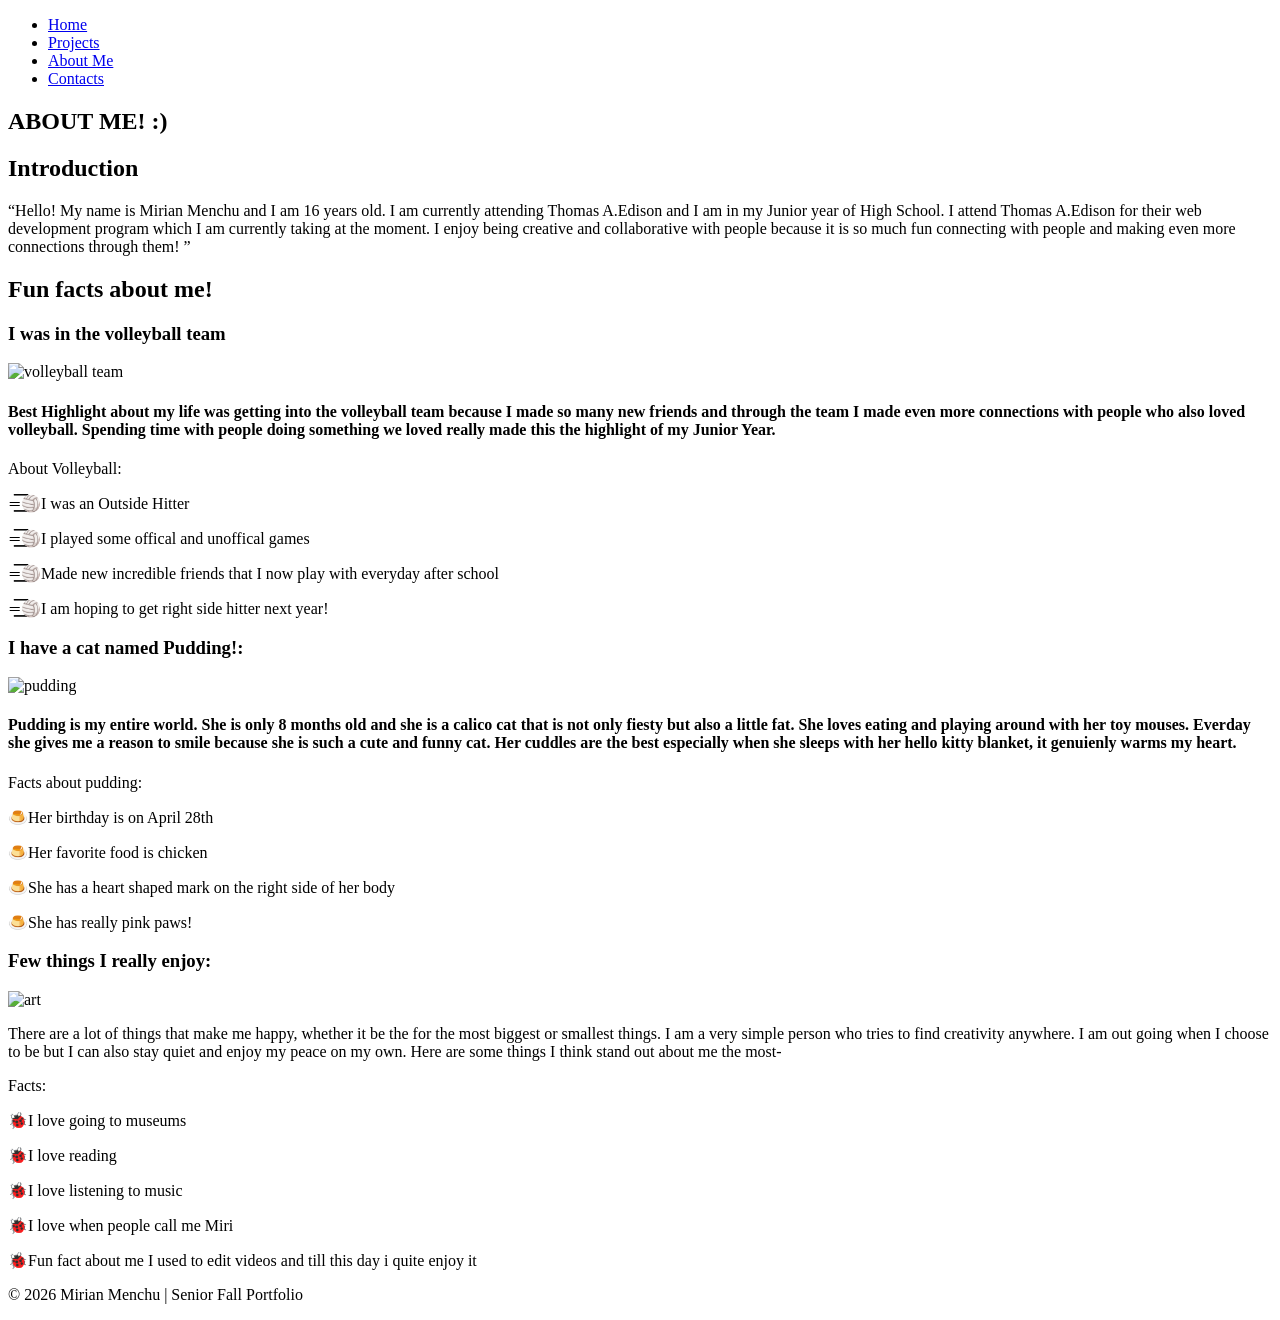
==== aboutme.html @ 02b043fa "jenhghiwodjb" ====
<!DOCTYPE html>
<html lang="en">
<head>
  <meta charset="UTF-8" />
  <meta name="viewport" content="width=device-width, initial-scale=1.0" />

  <!-- Update these (from Curator Guide) -->
  <meta name="description" content="Senior Fall Portfolio for Mirian Menchu" />
  <meta name="keywords" content="portfolio, senior, projects, programming, web development" />
  <meta name="author" content="Mirian Menchu" />

  <title>Mirian Menchu | Senior Fall Portfolio</title>

  <!-- Main stylesheet -->
  <link rel="stylesheet" href="style.css" />

  <!-- Optional favicon (put your icon file in the same folder) -->
  <link rel="icon" type="image/x-icon" href="favicon.png" />

  <!-- Optional fonts (only keep if your CSS uses them) -->
  <link rel="preconnect" href="https://fonts.googleapis.com" />
  <link rel="preconnect" href="https://fonts.gstatic.com" crossorigin />
  <link href="https://fonts.googleapis.com/css2?family=Montserrat:wght@300;400;700&display=swap" rel="stylesheet" />
</head>

<body>

  <!-- NAVBAR -->
  <header>
    <nav class="navbar">
      <div class="navbar-left">
      </div>

      <ul class="navbar-right">
        <li><a href="index.html">Home</a></li>
        <li><a href="projects.html">Projects</a></li>      
        <li><a href="aboutme.html">About Me</a></li>
       <li><a href="contacts.html">Contacts</a></li>
      </ul>
    </nav>
  </header>

      <section class="resource-card">

      <h1>ABOUT ME! :)</h1>
    <h2>Introduction</h2>
    <p>“Hello! My name is Mirian Menchu and I am 16 years old. I am currently attending Thomas A.Edison and I am in my Junior year of High School.
      I attend Thomas A.Edison for their web development program which I am currently taking at the moment. I enjoy being creative and collaborative with
      people because it is so much fun connecting with people and making even more connections through them! ”</p>

      </section>

      <section class="resource-card">
  
  <h2>Fun facts about me!</h2>
  <h3>I was in the volleyball team</h3>
    <img src="volleyball2.png" alt="volleyball team"> 
    <h4>Best Highlight about my life was getting into the volleyball team because I made so many new friends and through the team I made even more 
      connections with people who also loved volleyball. Spending time with people doing something we loved really made this the highlight of my Junior Year. 
    </h4>
    <p>About Volleyball:</p>
    <p>=͟͟͞͞🏐I was an Outside Hitter</p>
    <p>=͟͟͞͞🏐I played some offical and unoffical games</p>
    <p>=͟͟͞͞🏐Made new incredible friends that I now play with everyday after school</p>
    <p>=͟͟͞͞🏐I am hoping to get right side hitter next year! </p>

  </section>

  <section class="resource-card"> 

    <h3>I have a cat named Pudding!:</h3>
     <img src="pudding.png" alt="pudding"> 
    <h4>Pudding is my entire world. She is only 8 months old and she is a calico cat that is not only fiesty but also a little fat. 
      She loves eating and playing around with her toy mouses. Everday she gives me a reason to smile because she is such a cute and funny cat.
      Her cuddles are the best especially when she sleeps with her hello kitty blanket, it genuienly warms my heart.
    </h4>
    <p>Facts about pudding:</p>
    <p>🍮Her birthday is on April 28th</p>
    <p>🍮Her favorite food is chicken</p>
    <p>🍮She has a heart shaped mark on the right side of her body</p>
    <p>🍮She has really pink paws!</p>

    </section>

    <section class="resource-card">

    <h3>Few things I really enjoy: </h3>
     <img src="art.png" alt="art"> 
    <p>There are a lot of things that make me happy, whether it be the for the most biggest or smallest things. I am a very simple 
      person who tries to find creativity anywhere. I am out going when I choose to be but I can also stay quiet and enjoy my peace 
      on my own. Here are some things I think stand out about me the most- 
    </p>
    <p>Facts:</p>
      <p>🐞I love going to museums</p>
      <p>🐞I love reading</p>
      <p>🐞I love listening to music</p>
      <p>🐞I love when people call me Miri</p>
      <p>🐞Fun fact about me I used to edit videos and till this day i quite enjoy it</p>
      
    </ul>
  </section>

  </main>

  <!-- FOOTER -->
  <footer class="resource-card">
    <p>© <span id="year"></span> Mirian Menchu | Senior Fall Portfolio</p>
  </footer>

  <script>
    // Auto-updates the year in the footer
    document.getElementById("year").textContent = new Date().getFullYear();
  </script>

</body>
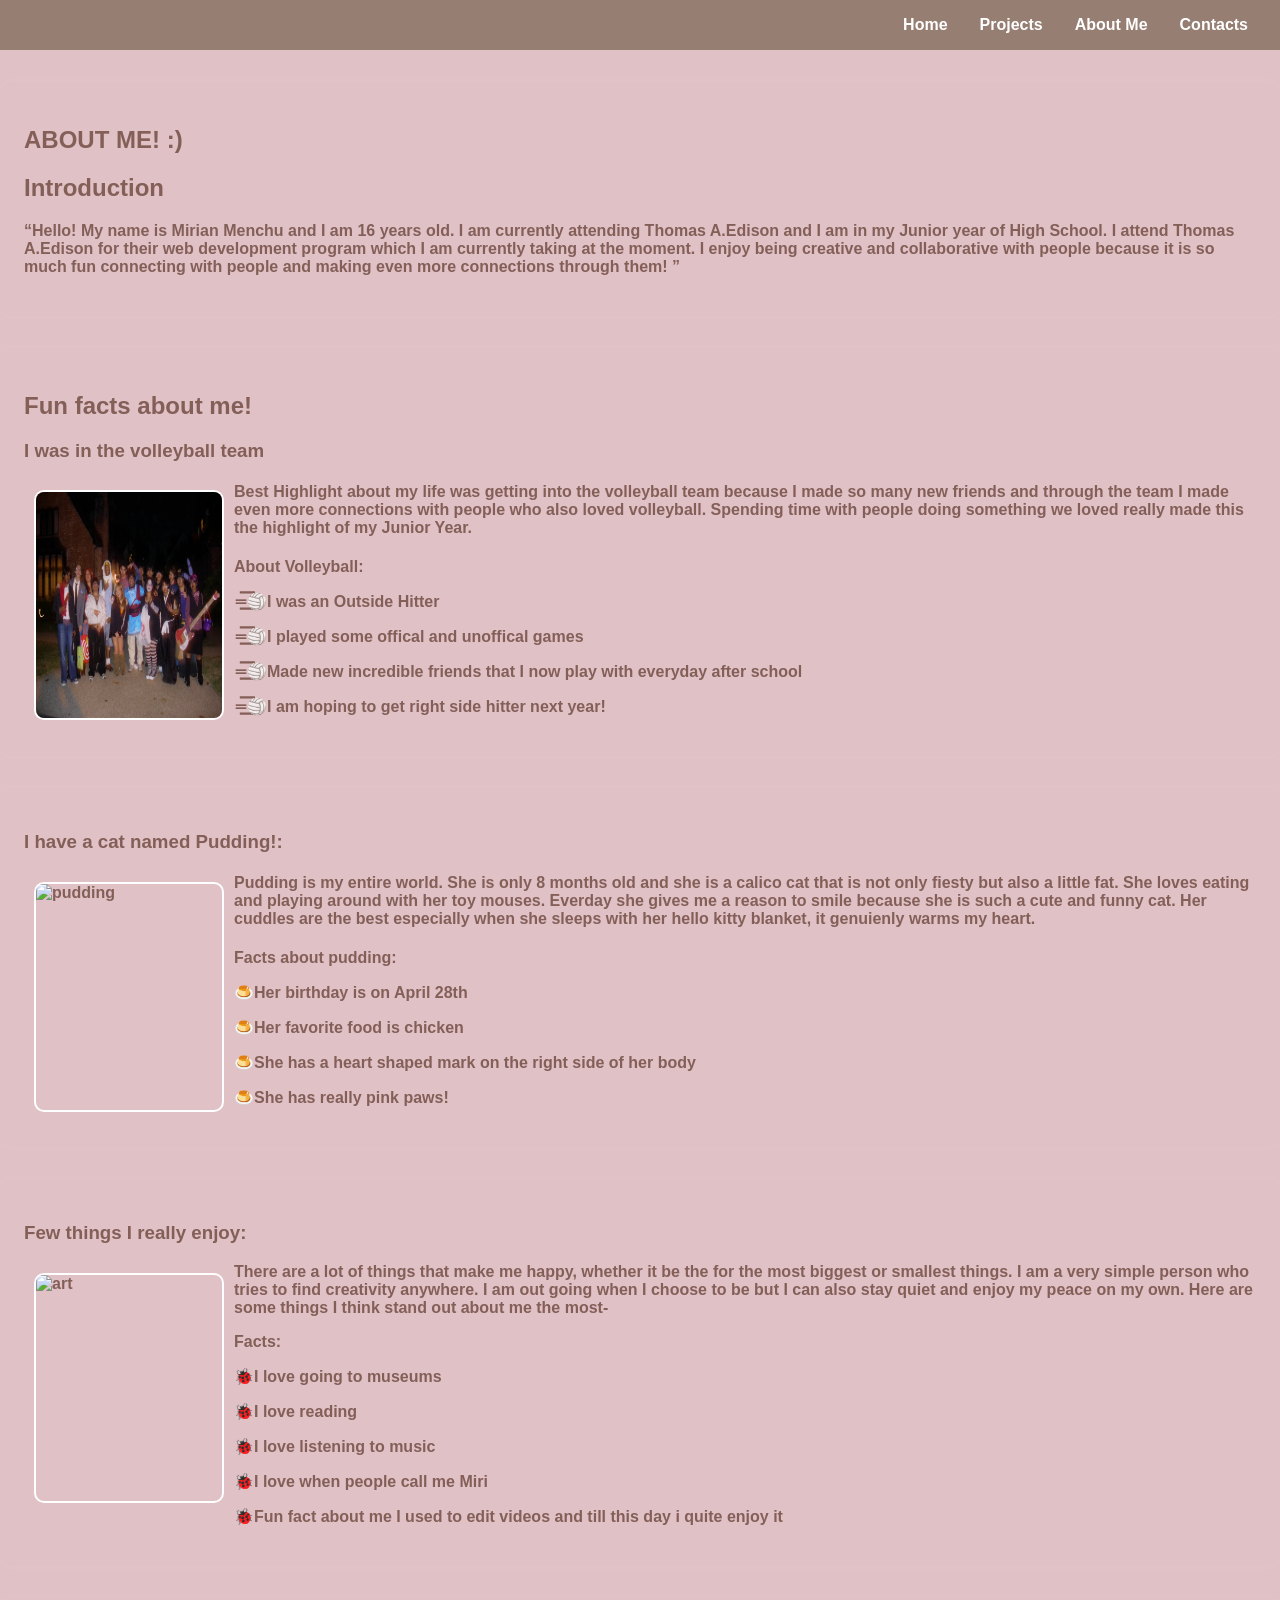
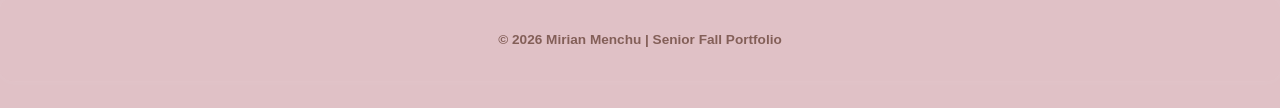
==== commit 250dbdfe: "9fuiouyghjklkjhgfghjkjhgfghjkl;kj" ====
--- a/aboutme.html
+++ b/aboutme.html
@@ -54,7 +54,7 @@
   
   <h2>Fun facts about me!</h2>
   <h3>I was in the volleyball team</h3>
-    <img src="volleyball2.png" alt="volleyball team"> 
+    <img src="Portfolio .jpg" alt="besties"> 
     <h4>Best Highlight about my life was getting into the volleyball team because I made so many new friends and through the team I made even more 
       connections with people who also loved volleyball. Spending time with people doing something we loved really made this the highlight of my Junior Year. 
     </h4>
--- a/style.css
+++ b/style.css
@@ -0,0 +1,214 @@
+/* =========================
+   GLOBAL / RESET....
+========================= */
+* {
+  box-sizing: border-box;
+}
+
+body {
+  margin: 0;
+  font-family: 'Montserrat', Arial, sans-serif;
+  background-color: #F3A9BC;
+  color: #835F58;
+  background-image: url("pink.jpeg");
+  background-size: cover;
+  background-repeat: repeat-y;
+  background-attachment: fixed;
+  font-weight: bold;
+}
+
+/* =========================
+   NAVBAR
+========================= */
+.navbar {
+  background-color: #967e73;
+  padding: 1em 2em;
+  display: flex;
+  justify-content: space-between;
+  align-items: center;
+}
+
+.navbar-left img {
+  height: 35px;
+}
+
+.navbar-right {
+  list-style: none;
+  display: flex;
+  gap: 2em;
+  margin: 0;
+  padding: 0;
+}
+
+.navbar-right a {
+  color: white;
+  text-decoration: none;
+  font-weight: bold;
+}
+
+.navbar-right a:hover {
+  color: #060621;
+}
+
+/* =========================
+   PAGE LAYOUT
+========================= */
+.home-card {
+  max-width: 1200px;
+  margin: 2em auto;
+  padding: 1em;
+}
+
+/* =========================
+   CARDS
+========================= */
+.resource-card {
+  background-color: #e0c1c6;
+  margin: 2em auto;
+  padding: 1.5em;
+  border-radius: 12px;
+  box-shadow: 0 0 12px rgba(255, 255, 255, 0.08);
+}
+
+/* =========================
+   BIO SECTION
+========================= */
+.bio {
+  display: flex;
+  flex-direction: column;
+  align-items: center;
+  text-align: center;
+  font-weight: bold;
+}
+
+.bio-pic img {
+  width: 150px;
+  height: 150px;
+  border-radius: 50%;
+  border: 3px solid #ffffff;
+  object-fit: cover;
+}
+
+.bio-text h1 {
+  margin-bottom: 0.2em;
+  font-weight: bold;
+}
+
+.bio-text h4 {
+  margin-top: 0;
+  font-weight: bold;
+  color: #835F58;
+}
+
+/* =========================
+   PROJECT LAYOUT
+========================= */
+.project {
+  display: flex;
+  gap: 1.5em;
+  align-items: flex-start;
+}
+
+.project iframe {
+  flex: 2;
+  min-width: 320px;
+  height: 450px;
+  border: none;
+  background-color: white;
+  border-radius: 8px;
+}
+
+.reflection {
+  flex: 1;
+  background-color: rgba(255, 255, 255, 0.04);
+  padding: 1em;
+  border-radius: 8px;
+}
+
+.reflection h3 {
+  margin-top: 0;
+  color: #835F58;
+  font-weight: bold;
+}
+
+.reflection p {
+  font-size: 0.95em;
+  color: #835F58;
+  font-weight: bold;
+}
+
+/* =========================
+   LINKS / ICONS
+========================= */
+.skill-images {
+  display: flex;
+  justify-content: center;
+  gap: 1.5em;
+  margin-top: 1em;
+}
+
+.picture {
+  transition: transform 0.2s ease;
+}
+
+.picture:hover {
+  transform: scale(1.05);
+}
+
+.link-pic {
+  height: 80px;
+  width: 80px;
+  border-radius: 10px;
+  border: 2px solid white;
+  object-fit: cover;
+}
+
+/* =========================
+   FOOTER
+========================= */
+footer {
+  text-align: center;
+  font-size: 0.85em;
+  color: #835F58;
+  font-weight: bold;
+}
+
+/* =========================
+   RESPONSIVE
+========================= */
+@media (max-width: 900px) {
+  .project {
+    flex-direction: column;
+  }
+
+  .project iframe {
+    width: 100%;
+    min-width: 0;
+    height: 350px;
+  }
+}
+
+@media (max-width: 600px) {
+  .navbar {
+    flex-direction: column;
+    gap: 1em;
+  }
+
+  .navbar-right {
+    flex-wrap: wrap;
+    justify-content: center;
+  }
+}
+
+img {
+     float: left;
+     width: 190px;
+     margin: 10px;
+     border-color: white;
+  border-width: 2px;
+  border-style: solid;
+  border-radius: 10px;
+  height: 230px;
+}
+body {background-color: #e0c1c6;
+}
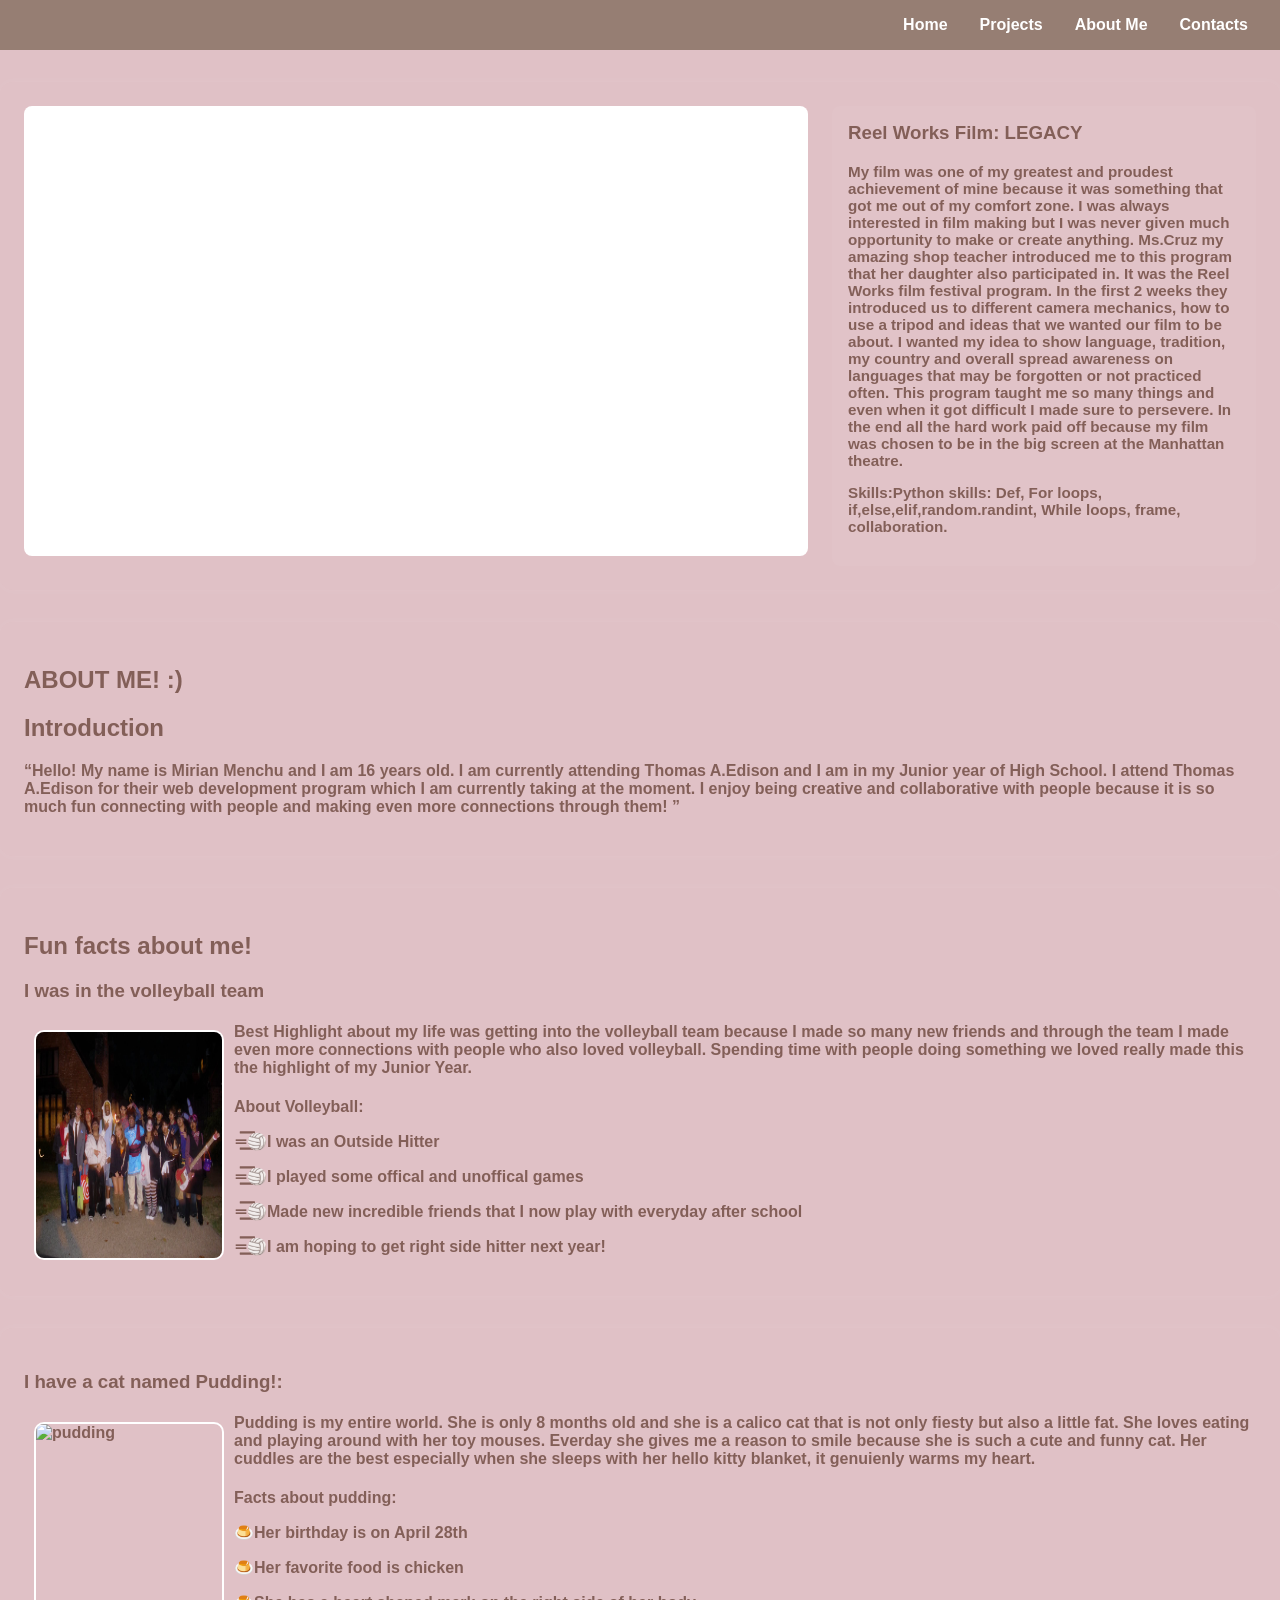
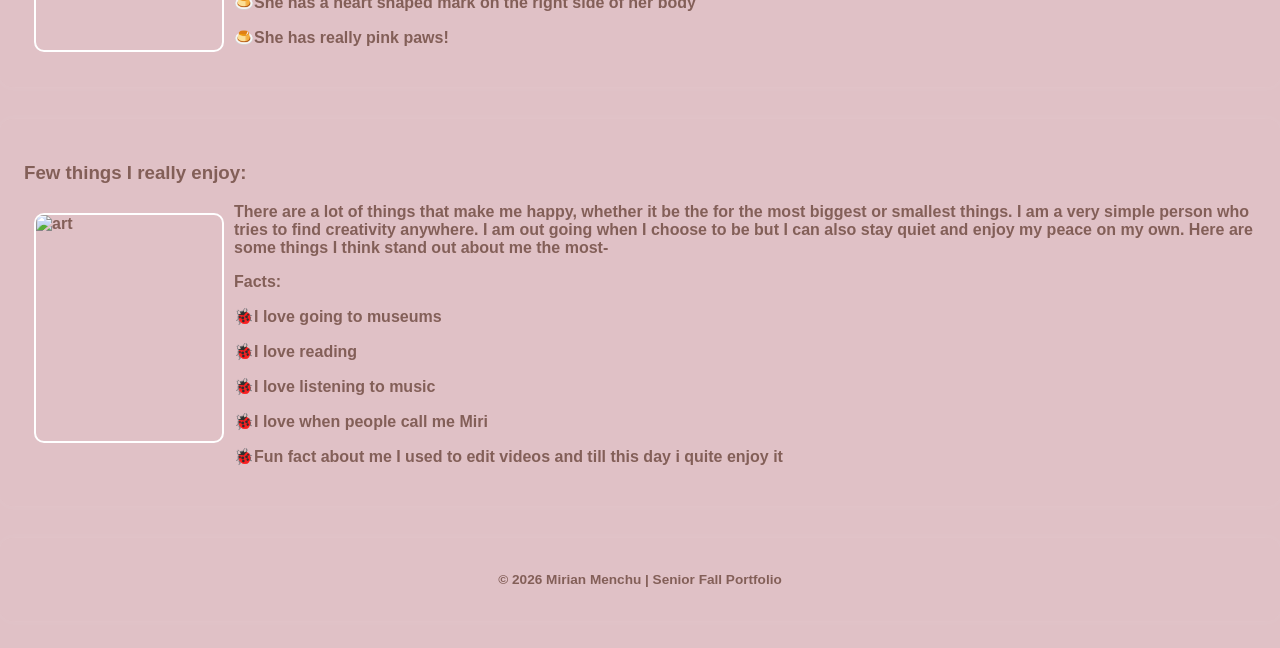
==== commit b7145651: "hghujiouygioiuyfgyioiuytfgyiop[oigfghiop" ====
--- a/aboutme.html
+++ b/aboutme.html
@@ -40,6 +40,25 @@
     </nav>
   </header>
 
+   <section class="resource-card">
+      <div class="project">
+        <iframe src="https://drive.google.com/file/d/1tQe4c9q2HjNrWIex4JX4sSPTqrIAbw50/view?usp=drivesdk" title= "Reel Works Film: LEGACY"></iframe>
+
+        <div class="reflection">
+          <h3>Reel Works Film: LEGACY </h3>
+          <p>
+            My film was one of my greatest and proudest achievement of mine because it was something that got me out of my comfort zone. I was always interested in film making but I was never given 
+            much opportunity to make or create anything. Ms.Cruz my amazing shop teacher introduced me to this program that her daughter also participated in. It was the Reel Works film festival program. In the first 2 weeks 
+            they introduced us to different camera mechanics, how to use a tripod and ideas that we wanted our film to be about. I wanted my idea to show language, tradition, my country and overall spread awareness on languages that
+            may be forgotten or not practiced often. This program taught me so many things and even when it got difficult I made sure to persevere. In the end all the hard work paid off because my film was chosen to be in the big screen at
+            the Manhattan theatre. 
+          </p>
+          <p><strong>Skills:</strong>Python skills: Def, For loops, if,else,elif,random.randint, While loops, frame, collaboration.</p>
+
+        </div>
+      </div>
+    </section>
+
       <section class="resource-card">
 
       <h1>ABOUT ME! :)</h1>
@@ -54,7 +73,7 @@
   
   <h2>Fun facts about me!</h2>
   <h3>I was in the volleyball team</h3>
-    <img src="Portfolio .jpg" alt="besties"> 
+    <img src="Portfolio .jpg" alt="I love my friends"> 
     <h4>Best Highlight about my life was getting into the volleyball team because I made so many new friends and through the team I made even more 
       connections with people who also loved volleyball. Spending time with people doing something we loved really made this the highlight of my Junior Year. 
     </h4>
